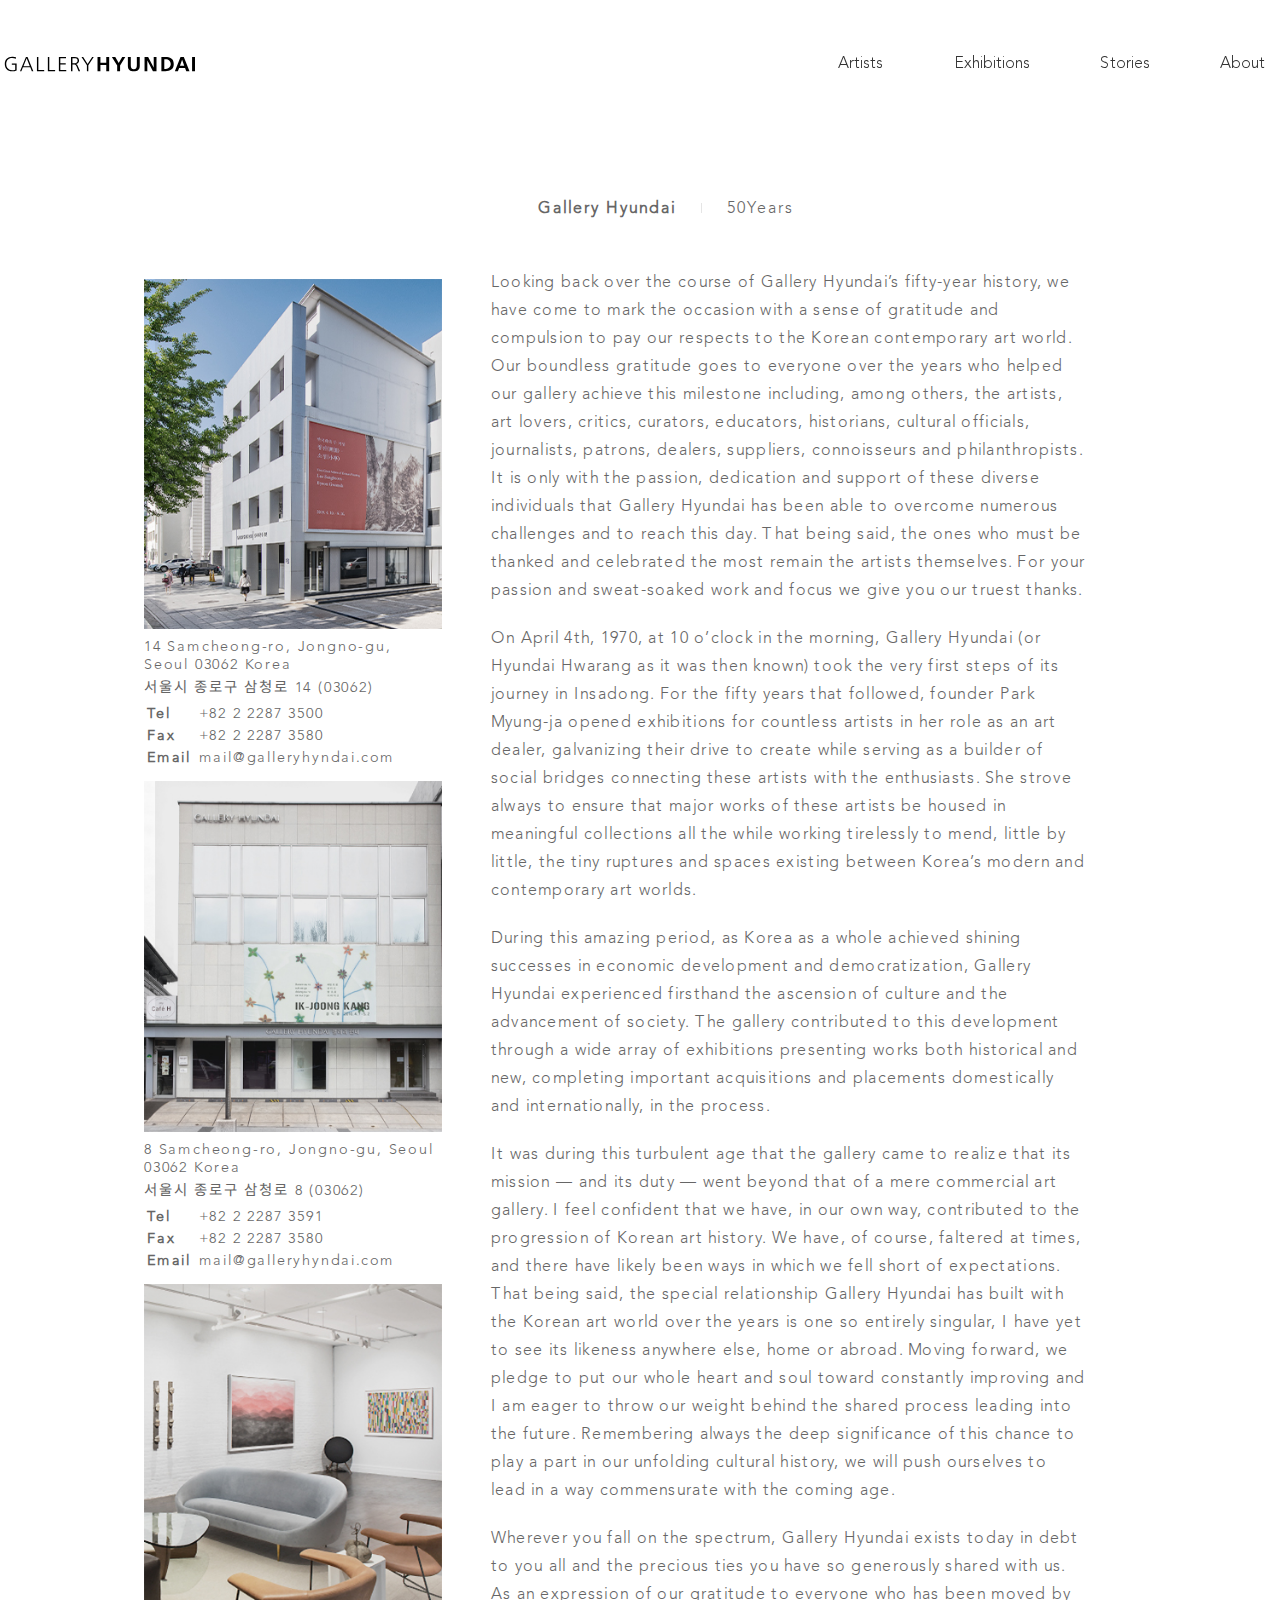
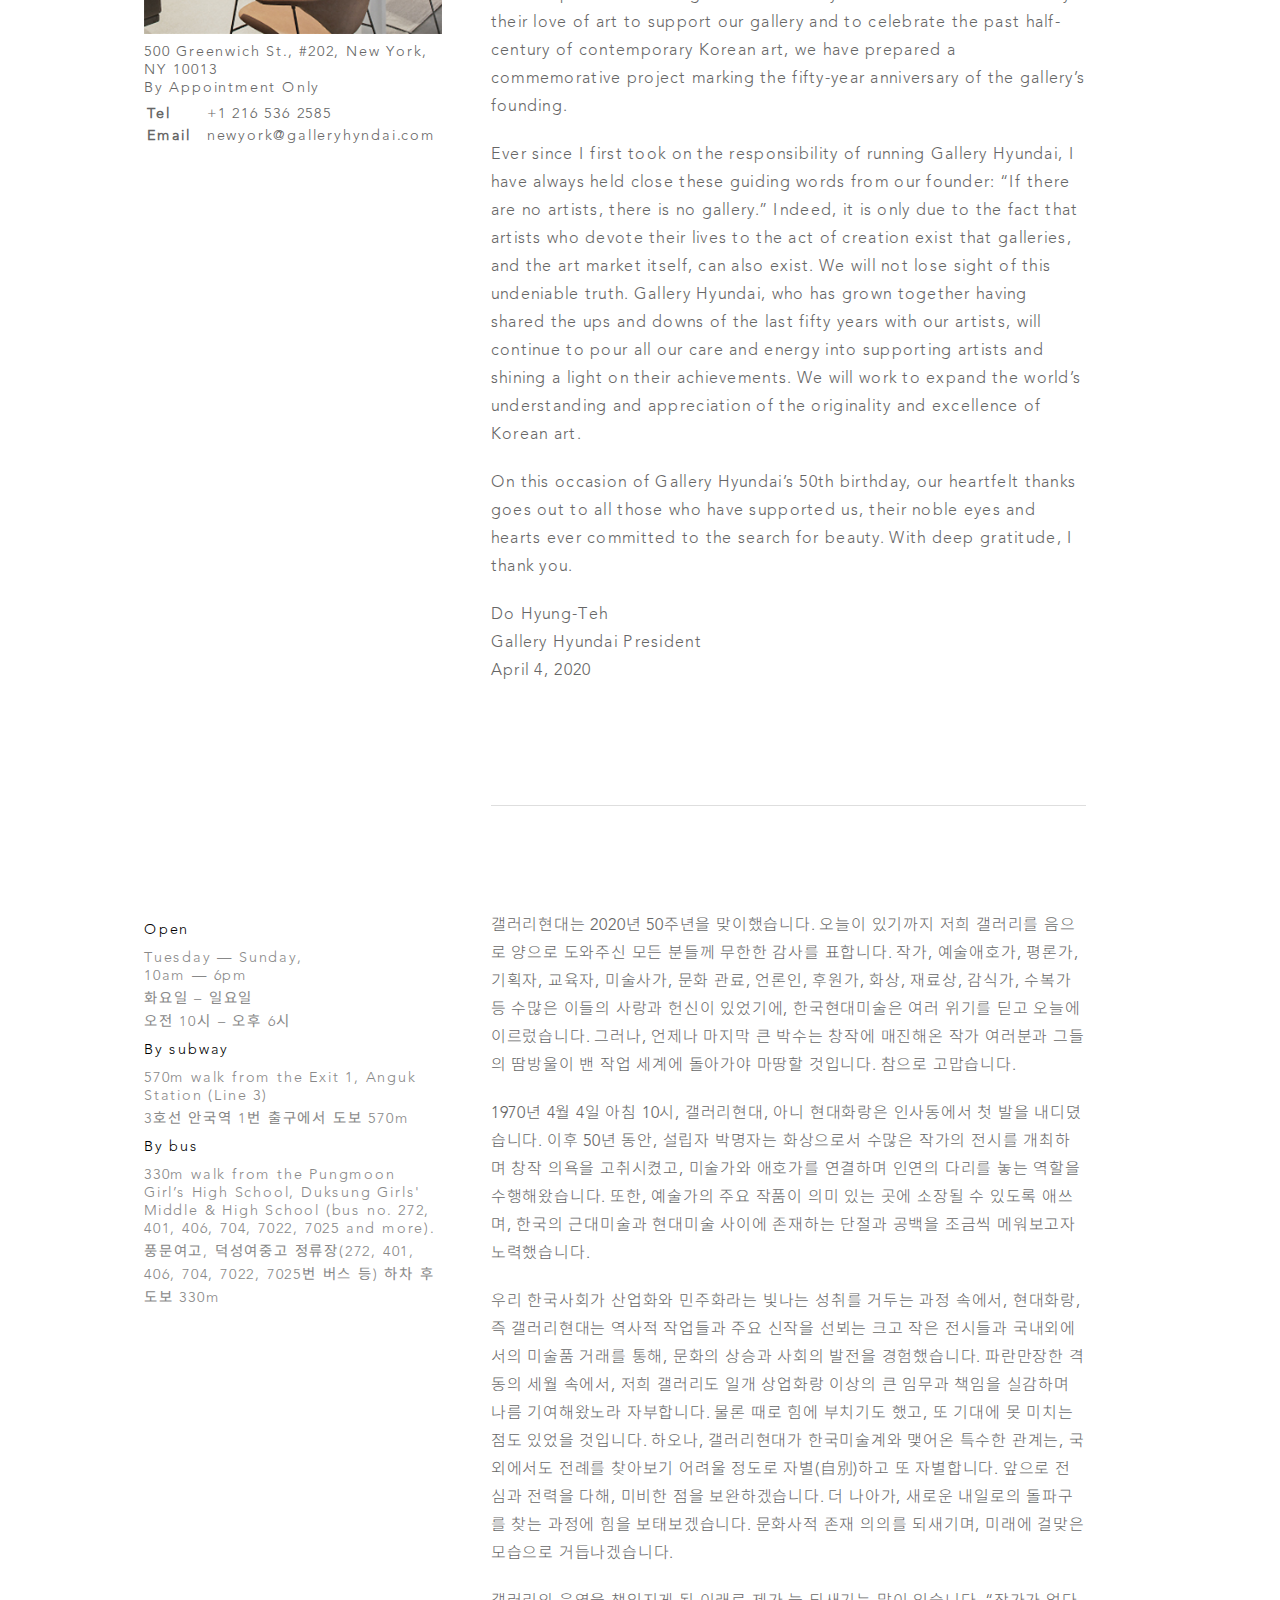
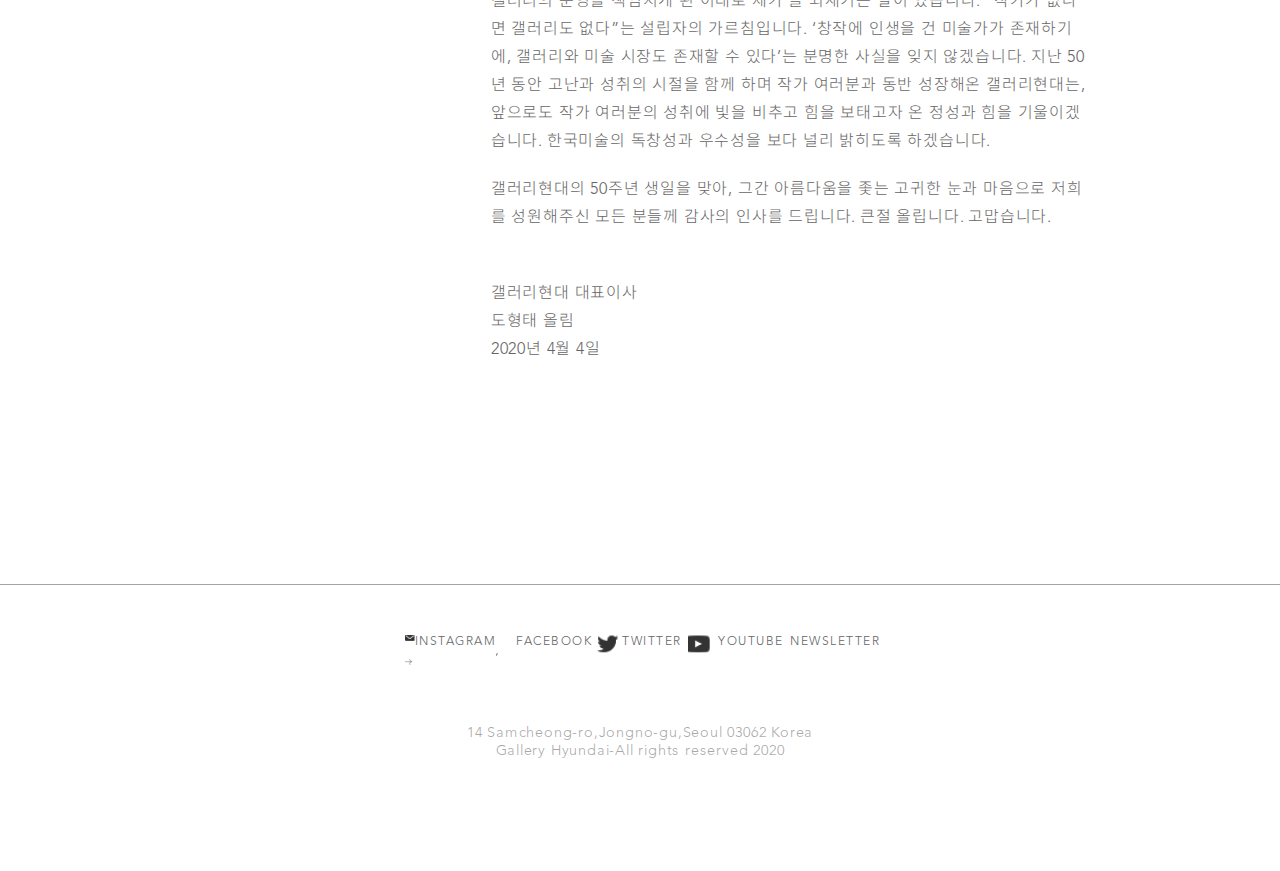
==== about.html @ af6b9f0b "upload" ====
<!DOCTYPE html>
<html lang="en">
<head>
    <meta charset="UTF-8">
    <meta http-equiv="X-UA-Compatible" content="IE=edge">
    <meta name="viewport" content="width=device-width, initial-scale=1.0">
    <title>Document</title>
    <link rel="stylesheet" href="./css/about.css">
</head>
<body>
    <header>
        <div>
            <button class="menubtn"><span>메뉴</span></button>

            <h1>
                <a href="./index.html"><img src="./img/GALLERYHYUNDAI/logo.svg" alt="로고"></a>
            </h1>
            
            <div class="headmenu">
                <ul>
                    <li><a href="./artists.html">Artists</a></li>
                    <li><a href="./Exhibitions.html">Exhibitions</a></li>
                    <li><a href="./stories.html">Stories</a></li>
                    <li><a href="./about.html">About</a></li>
                    <li><a href="./about.html">Gallery Hyundai</a></li>
                    <li><a href="./fifthieth.html">50Years</a></li>
                    <li><a href="#">Search</a></li>
                </ul>
            </div>

            <button class="srchbtn"></button>

            <div class="headsearch">
                <form>
                    <input type="search" name="search" placeholder="Search">
                    <button></button>
                </form>
            </div>
        </div>
    </header>

    <script>
        const menubtn = document.querySelector('.menubtn');
        const headmenuact = document.querySelector('.headmenu');

        menubtn.onclick = function(){
            menubtn.classList.toggle('active');
            headmenuact.classList.toggle('active');
        }
    </script>

    <main>
            <ul>
                <li><a href="./about.html"><b>Gallery Hyundai</b></a></li>
                <li><a href="./fifthieth.html">50Years</a></li>
            </ul>
        <div>
            <div class="leftbox">
                <ul>
                    <li>
                        <figure><img src="./img/GALLERYHYUNDAI/AbouttheGalleryGALLERYHYUNDAI/GalleryHyundai1.jpg" alt="갤러리"></figure>
                        <p>14 Samcheong-ro, Jongno-gu, Seoul 03062 Korea</p>
                        <p>서울시 종로구 삼청로 14 (03062)</p>
                        <table>
                            <tbody>
                                <tr>
                                    <td>Tel</td>
                                    <td>+82 2 2287 3500</td>
                                </tr>
                                <tr>
                                    <td>Fax</td>
                                    <td>+82 2 2287 3580</td>
                                </tr>
                                <tr>
                                    <td>Email</td>
                                    <td><a href="#">mail@galleryhyndai.com</a></td>
                                </tr>
                            </tbody>
                        </table>
                    </li>

                    <li>
                        <figure><img src="./img/GALLERYHYUNDAI/AbouttheGalleryGALLERYHYUNDAI/GalleryHyundai2.jpg" alt="갤러리"></figure>
                        <p>8 Samcheong-ro, Jongno-gu, Seoul 03062 Korea</p>
                        <p>서울시 종로구 삼청로 8 (03062)</p>
                        <table>
                            <tbody>
                                <tr>
                                    <td>Tel</td>
                                    <td>+82 2 2287 3591</td>
                                </tr>
                                <tr>
                                    <td>Fax</td>
                                    <td>+82 2 2287 3580</td>
                                </tr>
                                <tr>
                                    <td>Email</td>
                                    <td><a href="#">mail@galleryhyndai.com</a></td>
                                </tr>
                            </tbody>
                        </table>
                    </li>

                    <li>
                        <figure><img src="./img/GALLERYHYUNDAI/AbouttheGalleryGALLERYHYUNDAI/NewYork.jpg" alt="뉴욕"></figure>
                        <p>500 Greenwich St., #202, New York, NY 10013</p>
                        <p>By Appointment Only</p>
                        <table>
                            <tbody>
                                <tr>
                                    <td>Tel</td>
                                    <td>+1 216 536 2585</td>
                                </tr>
                                <tr>
                                    <td>Email</td>
                                    <td><a href="#">newyork@galleryhyndai.com</a></td>
                                </tr>
                            </tbody>
                        </table>
                    </li>
                </ul>
            </div>

                <div class="rightbox">
                    <p>Looking back over the course of Gallery Hyundai’s fifty-year history, we have come to mark the occasion with a sense of gratitude and compulsion to pay our respects to the Korean contemporary art world. Our boundless gratitude goes to everyone over the years who helped our gallery achieve this milestone including, among others, the artists, art lovers, critics, curators, educators, historians, cultural officials, journalists, patrons, dealers, suppliers, connoisseurs and philanthropists. It is only with the passion, dedication and support of these diverse individuals that Gallery Hyundai has been able to overcome numerous challenges and to reach this day. That being said, the ones who must be thanked and celebrated the most remain the artists themselves. For your passion and sweat-soaked work and focus we give you our truest thanks.</p>
                    <p>On April 4th, 1970, at 10 o’clock in the morning, Gallery Hyundai (or Hyundai Hwarang as it was then known) took the very first steps of its journey in Insadong. For the fifty years that followed, founder Park Myung-ja opened exhibitions for countless artists in her role as an art dealer, galvanizing their drive to create while serving as a builder of social bridges connecting these artists with the enthusiasts. She strove always to ensure that major works of these artists be housed in meaningful collections all the while working tirelessly to mend, little by little, the tiny ruptures and spaces existing between Korea’s modern and contemporary art worlds.</p>
                    <p>During this amazing period, as Korea as a whole achieved shining successes in economic development and democratization, Gallery Hyundai experienced firsthand the ascension of culture and the advancement of society. The gallery contributed to this development through a wide array of exhibitions presenting works both historical and new, completing important acquisitions and placements domestically and internationally, in the process.</p>
                    <p>It was during this turbulent age that the gallery came to realize that its mission — and its duty — went beyond that of a mere commercial art gallery. I feel confident that we have, in our own way, contributed to the progression of Korean art history. We have, of course, faltered at times, and there have likely been ways in which we fell short of expectations. That being said, the special relationship Gallery Hyundai has built with the Korean art world over the years is one so entirely singular, I have yet to see its likeness anywhere else, home or abroad. Moving forward, we pledge to put our whole heart and soul toward constantly improving and I am eager to throw our weight behind the shared process leading into the future. Remembering always the deep significance of this chance to play a part in our unfolding cultural history, we will push ourselves to lead in a way commensurate with the coming age.</p>
                    <p>Wherever you fall on the spectrum, Gallery Hyundai exists today in debt to you all and the precious ties you have so generously shared with us. As an expression of our gratitude to everyone who has been moved by their love of art to support our gallery and to celebrate the past half-century of contemporary Korean art, we have prepared a commemorative project marking the fifty-year anniversary of the gallery’s founding.</p>
                    <p>Ever since I first took on the responsibility of running Gallery Hyundai, I have always held close these guiding words from our founder: “If there are no artists, there is no gallery.” Indeed, it is only due to the fact that artists who devote their lives to the act of creation exist that galleries, and the art market itself, can also exist. We will not lose sight of this undeniable truth. Gallery Hyundai, who has grown together having shared the ups and downs of the last fifty years with our artists, will continue to pour all our care and energy into supporting artists and shining a light on their achievements. We will work to expand the world’s understanding and appreciation of the originality and excellence of Korean art.</p>
                    <p>On this occasion of Gallery Hyundai’s 50th birthday, our heartfelt thanks goes out to all those who have supported us, their noble eyes and hearts ever committed to the search for beauty. With deep gratitude, I thank you.</p>
                    <p>Do Hyung-Teh
                        Gallery Hyundai President
                        April 4, 2020</p>
                </div>

            
                <div class="leftunderbox">
                    <article>
                        <h3>Open</h3>
                        <p>Tuesday — Sunday,
                            10am — 6pm
                            화요일 – 일요일
                            오전 10시 – 오후 6시</p>
                    </article>

                    <article>
                        <h3>By subway</h3>
                        <p>570m walk from the Exit 1, Anguk Station (Line 3)
                            3호선 안국역 1번 출구에서 도보 570m</p>
                    </article>

                    <article>
                        <h3>By bus</h3>
                        <p>330m walk from the Pungmoon Girl’s High School, Duksung Girls' Middle & High School (bus no. 272, 401, 406, 704, 7022, 7025 and more).
                            풍문여고, 덕성여중고 정류장(272, 401, 406, 704, 7022, 7025번 버스 등) 하차 후 도보 330m</p>
                    </article>
                </div>

                <div class="rightunderbox">
                    <p>갤러리현대는 2020년 50주년을 맞이했습니다. 오늘이 있기까지 저희 갤러리를 음으로 양으로 도와주신 모든 분들께 무한한 감사를 표합니다. 작가, 예술애호가, 평론가, 기획자, 교육자, 미술사가, 문화 관료, 언론인, 후원가, 화상, 재료상, 감식가, 수복가 등 수많은 이들의 사랑과 헌신이 있었기에, 한국현대미술은 여러 위기를 딛고 오늘에 이르렀습니다. 그러나, 언제나 마지막 큰 박수는 창작에 매진해온 작가 여러분과 그들의 땀방울이 밴 작업 세계에 돌아가야 마땅할 것입니다. 참으로 고맙습니다.</p>
                    <p>1970년 4월 4일 아침 10시, 갤러리현대, 아니 현대화랑은 인사동에서 첫 발을 내디뎠습니다. 이후 50년 동안, 설립자 박명자는 화상으로서 수많은 작가의 전시를 개최하며 창작 의욕을 고취시켰고, 미술가와 애호가를 연결하며 인연의 다리를 놓는 역할을 수행해왔습니다. 또한, 예술가의 주요 작품이 의미 있는 곳에 소장될 수 있도록 애쓰며, 한국의 근대미술과 현대미술 사이에 존재하는 단절과 공백을 조금씩 메워보고자 노력했습니다.</p>
                    <p>우리 한국사회가 산업화와 민주화라는 빛나는 성취를 거두는 과정 속에서, 현대화랑, 즉 갤러리현대는 역사적 작업들과 주요 신작을 선뵈는 크고 작은 전시들과 국내외에서의 미술품 거래를 통해, 문화의 상승과 사회의 발전을 경험했습니다. 파란만장한 격동의 세월 속에서, 저희 갤러리도 일개 상업화랑 이상의 큰 임무과 책임을 실감하며 나름 기여해왔노라 자부합니다. 물론 때로 힘에 부치기도 했고, 또 기대에 못 미치는 점도 있었을 것입니다. 하오나, 갤러리현대가 한국미술계와 맺어온 특수한 관계는, 국외에서도 전례를 찾아보기 어려울 정도로 자별(自別)하고 또 자별합니다. 앞으로 전심과 전력을 다해, 미비한 점을 보완하겠습니다. 더 나아가, 새로운 내일로의 돌파구를 찾는 과정에 힘을 보태보겠습니다. 문화사적 존재 의의를 되새기며, 미래에 걸맞은 모습으로 거듭나겠습니다.</p>
                    <p>갤러리의 운영을 책임지게 된 이래로 제가 늘 되새기는 말이 있습니다. “작가가 없다면 갤러리도 없다”는 설립자의 가르침입니다. ‘창작에 인생을 건 미술가가 존재하기에, 갤러리와 미술 시장도 존재할 수 있다’는 분명한 사실을 잊지 않겠습니다. 지난 50년 동안 고난과 성취의 시절을 함께 하며 작가 여러분과 동반 성장해온 갤러리현대는, 앞으로도 작가 여러분의 성취에 빛을 비추고 힘을 보태고자 온 정성과 힘을 기울이겠습니다. 한국미술의 독창성과 우수성을 보다 널리 밝히도록 하겠습니다.</p>
                    <p>갤러리현대의 50주년 생일을 맞아, 그간 아름다움을 좇는 고귀한 눈과 마음으로 저희를 성원해주신 모든 분들께 감사의 인사를 드립니다. 큰절 올립니다. 고맙습니다.</p>
                    <p>
                        갤러리현대 대표이사
                        도형태 올림
                        2020년 4월 4일</p>
                </div>
        </div>

    </main>

    <footer>
        <ul>
            <li><a href="#">INSTAGRAM</a></li>    
            <li><a href="#">FACEBOOK</a></li>    
            <li><a href="#">TWITTER</a></li>
            <li><a href="#">YOUTUBE</a></li>    
            <li><a href="#">NEWSLETTER</a></li>
        </ul>
        <div>
            <P>14 Samcheong-ro,Jongno-gu,Seoul 03062 Korea</P>
            <P>Gallery Hyundai-All rights reserved 2020</P>
        </div>

    </footer>
    
</body>
</html>
---- css/about.css ----
@import url(./common.css);

main{
    width:100%;
    max-width: 1640px;
    margin:200px auto;
    padding:0 20px;
}
main>ul{
    width:100%;
    margin:50px auto;
    display:flex;
    justify-content: center;
    
}
main>ul>li{
    width:auto;
}

main>ul>li::before{
    content: "";
    display: inline-block;
    width: 1px;
    height: 10px;
    margin-right:25px;
    margin-left:25px;
    background-color: #e5e5e5;
}

main>ul>li:nth-child(1):before{
    content: '';
    background:none;
}

main>ul>li>a{}
main>ul>li:nth-child(2):hover{
    font-weight: 600;
}

main>div{
    margin:0 auto;
    padding: 0 10%;
    display:flex;
    justify-content: space-between;
    width:100%;
    flex-wrap: wrap;
}

.leftbox{
    width:30%; height:auto;
    margin:0;
}
.leftbox>ul{width:100%;}
.leftbox>ul li{width:100%;
    margin:10px 0;
}
.leftbox>ul li figure{width:100%;
    margin-bottom: 10px;
}
.leftbox>ul li figure img{width:100%;}
.leftbox>ul li p{
    font-size: 0.9rem;
}
.leftbox>ul li table{
    margin:5px 0;
}
.leftbox>ul li table tbody{}
.leftbox>ul li table tbody tr{}
.leftbox>ul li table tbody tr td{
    font-size: 0.9rem;
}
.leftbox>ul li table tbody tr td:nth-child(1){
    font-weight: bold;
    width:20%;
}
.leftbox>ul li table tbody tr td a{}

.rightbox{
    width:60%;
    height:auto;
    margin-right:50px;
    margin-left:20px;
    font-weight: 300;
}

.rightbox::after{
    content: '';
    display: inline-block;
    width:100%; height:1px;
    background-color: #66666637;
    margin-top: 100px;
}
.rightbox p{
    margin-bottom:20px;
    line-height: 1.75;
    letter-spacing: 0.08rem;
    white-space: pre-line;
}

.leftunderbox{
    width:30%; height:auto;
    margin:0;
    margin-top: 100px;
}
.leftunderbox article{
    margin:10px 0;
}
.leftunderbox article h3{
    font-size: 0.9rem;
    color:black;
    font-weight: 500;
    margin:10px 0 ;
}
.leftunderbox article p{
    white-space: pre-line;
    font-size: 0.9rem;
    color:#888888;
}

.rightunderbox{
    width:60%;
    margin-right:50px;
    margin-left:20px;
    margin-top:100px;
}
.rightunderbox p{
    margin-bottom:20px;
    line-height: 1.75;
    font-weight: 300;
    letter-spacing: 0.05rem;
    white-space: pre-line;
}

/* ====================================================================================
====================================================================================
==================================================================================== */
@media(max-width:1023px) {
    main{
        width:100%;
        max-width: 1640px;
        margin:80px auto;
        padding:0 20px;
    }
    main>ul{
        width:100%;
        margin:50px auto;
        display:flex;
        justify-content: center;
        
    }
    main>ul>li{
        width:auto;
    }
    
    main>ul>li::before{
        content: "";
        display: inline-block;
        width: 1px;
        height: 10px;
        margin-right:25px;
        margin-left:25px;
        background-color: #e5e5e5;
    }
    
    main>ul>li:nth-child(1):before{
        content: '';
        background:none;
    }
    
    main>ul>li>a{}
    main>ul>li:nth-child(2):hover{
        font-weight: 600;
    }
    
    main>div{
        display:flex;
        justify-content: space-between;
        width:98%;
        flex-wrap: wrap;
        padding:0;
    }

    .leftbox{
        width:30%; height:auto;
        margin:0;
    }
    .leftbox>ul{width:100%;}
    .leftbox>ul li{width:100%;
        margin:10px 0;
    }
    .leftbox>ul li figure{width:100%;
        margin-bottom: 10px;
    }
    .leftbox>ul li figure img{width:100%;}
    .leftbox>ul li p{width:100%;
        font-size: 0.9rem;
    }
    .leftbox>ul li table{
        margin:5px 0;
    }
    .leftbox>ul li table tbody{}
    .leftbox>ul li table tbody tr{}
    .leftbox>ul li table tbody tr td{
        font-size: 0.9rem;
    }
    .leftbox>ul li table tbody tr td:nth-child(1){
        font-weight: bold;
        width:20%;
    }
    .leftbox>ul li table tbody tr td a{}
    
    .rightbox{
        width:60%;
        height:auto;
        font-weight: 300;
        margin:0;
        margin-left:2%;
        
    }
    
    .rightbox::after{
        content: '';
        display: inline-block;
        width:100%; height:1px;
        background-color: #66666637;
        margin-top: 100px;
    }
    .rightbox p{
        width:100%;
        margin:0; padding:0;
        margin-bottom:20px;
        line-height: 1.75;
        letter-spacing: 0.08rem;
        white-space: pre-line;
    }
    
    .leftunderbox{
        width:30%; height:auto;
        margin:0;
    }
    .leftunderbox article{
        margin:10px 0;
    }
    .leftunderbox article h3{
        font-size: 0.9rem;
        color:black;
        font-weight: 500;
        margin:10px 0 ;
    }
    .leftunderbox article p{
        white-space: pre-line;
        font-size: 0.9rem;
        color:#888888;
    }
    
    .rightunderbox{
        width:60%;
        height:auto;
        font-weight: 300;
        margin:0;
        margin-left:2%;
    }
    .rightunderbox p{
        margin-bottom:20px;
        line-height: 1.75;
        font-weight: 300;
        letter-spacing: 0.05rem;
        white-space: pre-line;
    }
}






/* ====================================================================================
====================================================================================
==================================================================================== */
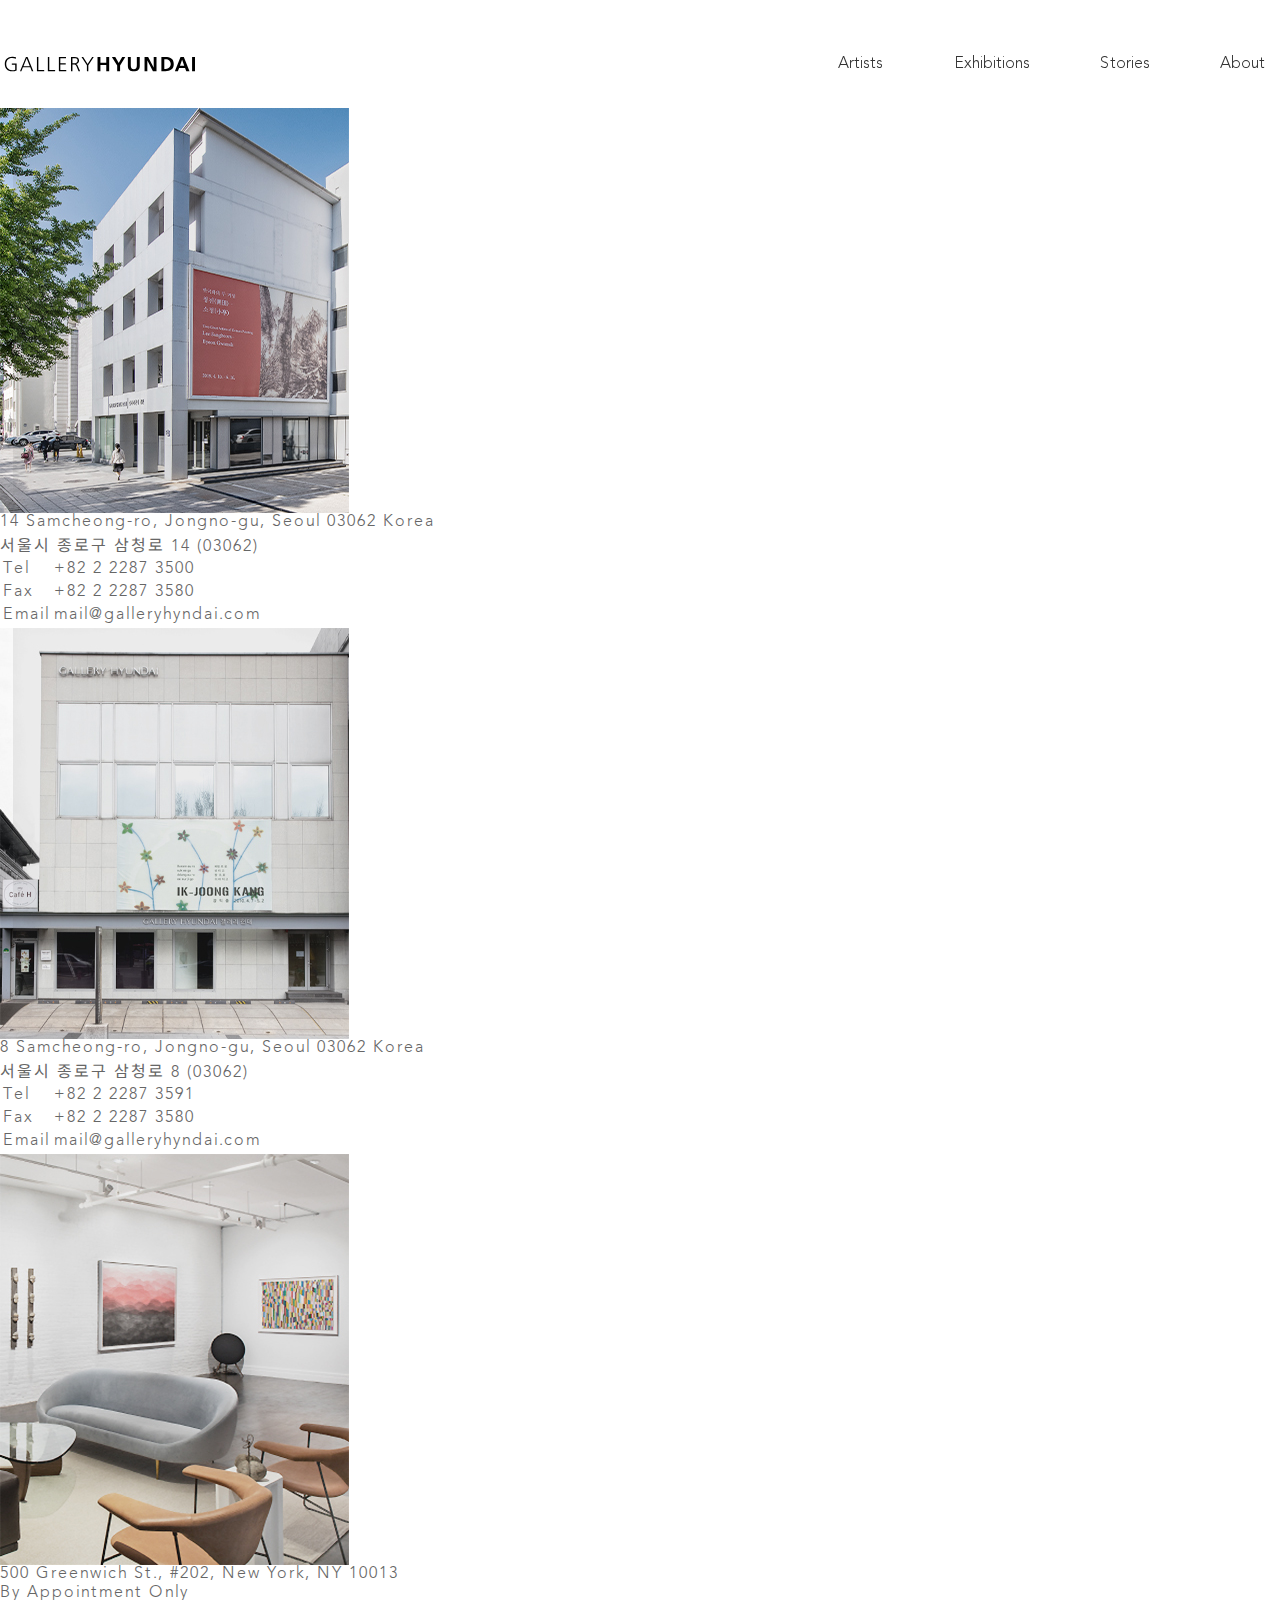
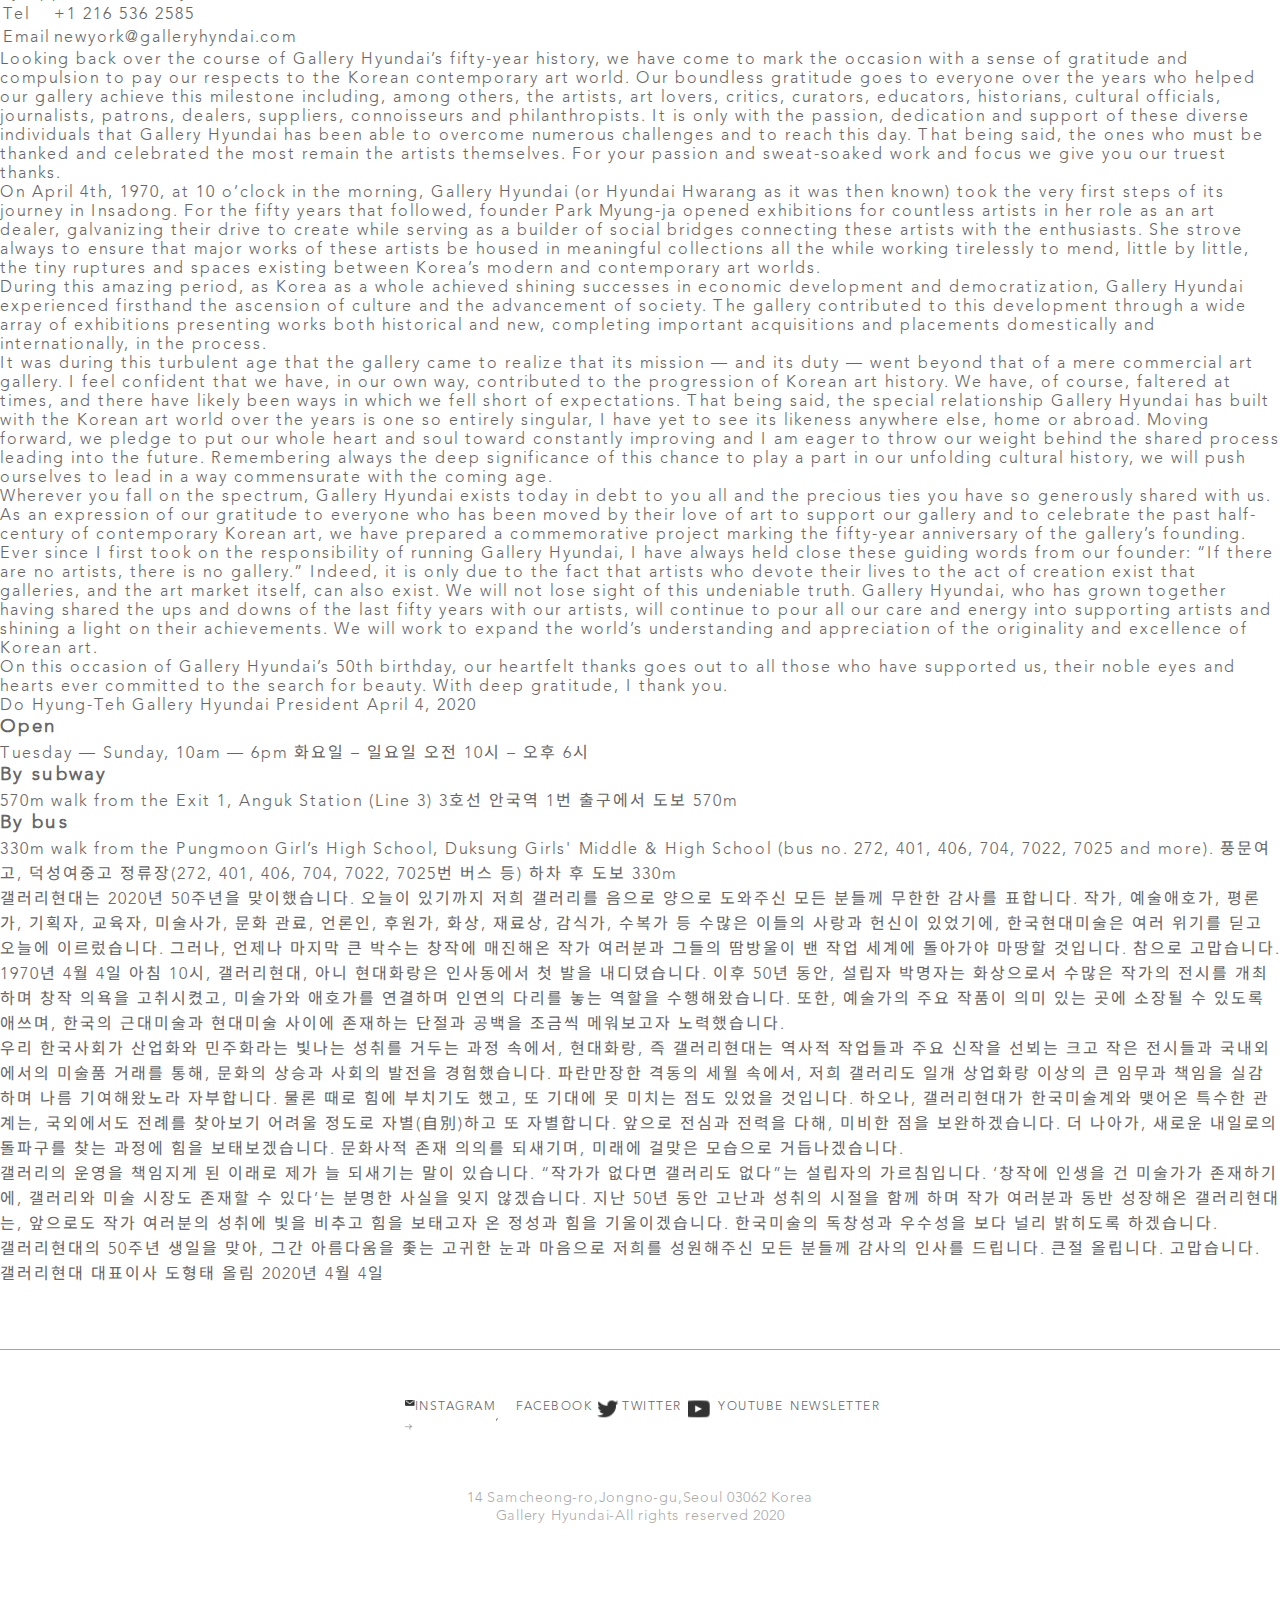
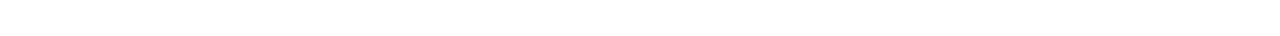
==== commit 9eb925c4: "og upload" ====
--- a/about.html
+++ b/about.html
@@ -4,8 +4,21 @@
     <meta charset="UTF-8">
     <meta http-equiv="X-UA-Compatible" content="IE=edge">
     <meta name="viewport" content="width=device-width, initial-scale=1.0">
-    <title>Document</title>
-    <link rel="stylesheet" href="./css/about.css">
+    <!-- 오픈 그래프 -->
+    <meta property="og:url"                content="https://taehwan13.github.io/clonehy/" />
+    <meta property="og:type"               content="website" />
+    <meta property="og:title"              content="Hyundai Gallery" />
+    <meta property="og:description"        content="현대갤러리" />
+    <meta property="og:image"              content="./img/GALLERYHYUNDAI/AbouttheGalleryGALLERYHYUNDAI/GalleryHyundai1" />
+
+    <meta property="twitter:card"          content="summary" />
+    <meta property="twitter:site"          content="현대갤러리" />
+    <meta property="twitter:title"         content="Hyundai Gallery" />
+    <meta property="twitter:description"   content="Hyundai Gallery" />
+    <meta property="twitter:image"         content="./img/GALLERYHYUNDAI/AbouttheGalleryGALLERYHYUNDAI/GalleryHyundai1" />
+    <meta property="twitter:url"           content="https://taehwan13.github.io/clonehy/" />    <title>Document</title>
+    <link href="./css/index.css" rel="stylesheet">
+    <link rel="icon" type="image/png" href="./img/favicon-16x16.png" sizes="16x16" />
 </head>
 <body>
     <header>
--- a/css/index.css
+++ b/css/index.css
@@ -0,0 +1,491 @@
+@import url('./common.css');
+
+main{   
+    width: 100%; min-height: auto;
+    max-width: 1640px;
+    margin:5% auto;
+    }
+
+.big{
+    width:100%; height:auto;
+    margin:0;
+    position: relative;
+    max-width: 1640px;
+}
+
+.big>div{
+    width:100%;
+}
+
+.big>div>ul{width:100%;}
+
+.big>div>ul li{width:100%;}
+
+.big>div>ul li a{width:100%;}
+
+.big>div>ul li a figure{width:100%;
+}
+
+.big>div>ul li a figure img{width:100%;
+    
+}
+
+.big>div>ul li a figure figcaption{
+    width:20%; height:auto;
+    position: absolute;
+    left:5%; bottom:7%;
+    color:white;
+}
+
+.big>div>ul li a figure figcaption span{
+    color:white;
+    font-size: 1.5rem;
+
+}
+
+.big>div>ul li a figure figcaption p:nth-of-type(1){
+    color:white;
+    font-size: 3rem;
+    font-weight: bold;
+    letter-spacing: 0.25rem;
+    margin-top: 15px;
+}
+
+.big>div>ul li a figure figcaption p:nth-of-type(2){
+    color:white;
+    font-size: 1rem;
+    margin-top: 20px;
+}
+
+
+.big>div>ul li a figure:nth-of-type(2)>figcaption>span{
+    color:black;
+}
+.big>div>ul li a figure:nth-of-type(2)>figcaption p{
+    color:black;
+}
+
+/* ============================================================================================
+============================================================================================
+============================================================================================ */
+    @media(max-width:1023px){
+        main{   
+            width: 100%; min-height: auto;
+            max-width: 1640px;
+            margin:5% auto;
+            }
+        
+        .big{
+            width:100%; height:auto;
+            margin:0;
+            position: relative;
+        }
+        
+        .big>div{
+            width:100%;
+        }
+        
+        .big>div>ul{width:100%;}
+        
+        .big>div>ul li{width:100%;}
+        
+        .big>div>ul li a{width:100%;}
+        
+        .big>div>ul li a figure{
+            width:100%;
+            
+        }
+        
+        .big>div>ul li a figure img{width:100%;
+            
+        }
+        
+        .big>div>ul li a figure figcaption{
+            width:20%; height:auto;
+            position: absolute;
+            left:5%; bottom:7%;
+            color:white;
+        }
+
+        .big>div>ul li a figure figcaption span{
+            color:white;
+            font-size: 0.75rem;
+        
+        }
+        
+        .big>div>ul li a figure figcaption p:nth-of-type(1){
+            color:white;
+            font-size: 1.5rem;
+            font-weight: bold;
+            letter-spacing: 0.25rem;
+            margin-top: 15px;
+        }
+        
+        .big>div>ul li a figure figcaption p:nth-of-type(2){
+            color:white;
+            font-size: 0.5rem;
+            margin-top: 20px;
+        }
+        
+        
+        .big>div>ul li a figure:nth-of-type(2)>figcaption>span{
+            color:black;
+        }
+        .big>div>ul li a figure:nth-of-type(2)>figcaption p{
+            color:black;
+        }
+
+        
+    }
+
+/* ============================================================================================
+============================================================================================
+============================================================================================ */
+.big>div>ul>li:nth-child(1){width:100%; }
+.big>div>ul>li:nth-child(2){width:100%; display:none;}
+.big>div>ul>li:nth-child(3){width:100%; display:none;}
+
+/* @keyframes ani01{
+    0% { 
+        .big>div figure:nth-child(1){opacity: 1;}
+        .big>div figure:nth-child(2){opacity: 0;}
+        .big>div figure:nth-child(3){opacity: 0;}
+    }
+    50%{
+        .big>div figure:nth-child(1){opacity: 0;}
+        .big>div figure:nth-child(2){opacity: 1;}
+        .big>div figure:nth-child(3){opacity: 0;}
+    }
+    100%{
+        .big>div figure:nth-child(1){opacity: 0;}
+        .big>div figure:nth-child(2){opacity: 0;}
+        .big>div figure:nth-child(3){opacity: 1;}
+    }
+}  */
+
+
+.bigdot{
+    position: absolute;
+    bottom:5%; left:0%;
+    text-align: center;
+}
+.bigdot>button{
+    width:3%; bottom:40px;
+}
+.bigdot>button:nth-child(1){
+    
+    left:48.5%; 
+    width:1%; height:3px;
+    background-color: white;
+    border:none;
+}
+.bigdot>button:nth-child(2){
+    
+    left:50%; 
+    width:1%; height:3px;
+    background-color: white;
+    border:none;
+}
+.bigdot>button:nth-child(3){
+    
+    left:51.5%;
+    width:1%; height:3px;
+    background-color: white;
+    border:none;
+}
+
+
+.mainstory{
+    width: 100%; height:auto;
+    margin:100px auto;
+    display: flex;
+    justify-content: space-between;
+
+}
+.mainstory li{
+    width:30%;
+}
+.mainstory li a{width:100%;}
+.mainstory li a img{width:100%;}
+.mainstory li a article{
+    margin-top: 20px;
+}
+.mainstory li a article span{
+    font-size: 1em;
+    font-weight: 200;
+    letter-spacing: 0.05em;
+}
+.mainstory li a article h2{
+    color:black;
+    margin-top: 10px;
+    font-size: 1.5rem;
+    font-weight: 400;
+    letter-spacing: 0.05em;
+}
+
+/* ============================================================================================
+============================================================================================
+============================================================================================ */
+
+    @media(max-width:1023px){
+        .mainstory{
+            width: 98%; height:auto;
+            margin:50px auto;
+            display: flex;
+            justify-content: space-between;
+        
+        }
+        .mainstory li{
+            width:30%;
+        }
+        .mainstory li a{width:100%;}
+        .mainstory li a img{width:100%;}
+        .mainstory li a article{
+            margin-top: 20px;
+            
+        }
+        .mainstory li a article span{
+            font-size: 1rem;
+            font-weight: 200;
+            letter-spacing: 0.05em;
+        }
+        .mainstory li a article h2{
+            color:black;
+            margin-top: 10px;
+            font-size: 1rem;
+            font-weight: 400;
+            letter-spacing: 0.09em;
+            
+        }
+        .bigdot{
+            display:none;
+            position: absolute;
+            bottom:5%; left:48%;
+        }
+
+    }
+
+/* ============================================================================================
+============================================================================================
+============================================================================================ */
+.mainnews{
+    width:100%; height:auto;
+    margin:100px auto;
+}
+.mainnews a{
+    width:100%; height:auto;
+    display: flex;
+    justify-content: space-between;
+}
+.mainnews a img{
+    width:65%; height:auto;
+}
+.mainnews a article{
+    width:35%; height:auto;
+    margin:0 10px;
+    text-align: center;
+}
+
+.mainnews a article span{
+    display:block;
+    height:auto;
+    padding:5%;
+    margin:10% auto;
+    letter-spacing: 0.2em;
+}
+
+.mainnews a article span::after{
+    content: '';
+    display: block;
+    width:27px; height:2px;
+    margin:40px auto;
+    background-color: #dbdbdb;
+}
+
+.mainnews a article h2{
+    display:inline;
+    color:black;
+    letter-spacing: 0.025em;
+    font-family: Arno;
+    font-size: 2.5rem;
+    font-weight: 500;
+    white-space: pre-line;
+    margin:0;
+    padding:2%;
+    padding-top:5%;
+}
+.mainnews a article p{
+    font-size: 1.125rem;
+    margin:100px auto;
+    font-weight: 400;
+    letter-spacing: 0.025em;
+    white-space: pre-line;
+    max-width: 380px;
+}
+
+.subnews{
+    display:flex;
+    width:100%; height:auto;
+    flex-wrap: wrap;
+    margin:100px auto;
+    justify-content: space-between;
+}
+.subnews li{
+    width:22%;
+    margin-bottom:50px;
+}
+.subnews li a{width:100%;}
+.subnews li a img{width:100%;}
+.subnews li a p:nth-of-type(1){
+    margin-top: 20px;
+    font-size: 0.8em;
+    
+}
+.subnews li a p:nth-of-type(2){ 
+    color:#222222;
+    margin-top: 20px;
+    margin-bottom:10px;
+    font-size: 1.2rem;
+    font-weight: 400;
+    letter-spacing: 0.1em;
+    flex-shrink: 0;
+    overflow:hidden;
+    text-overflow: ellipsis;
+    
+}
+.subnews li a span{
+    font-size: 0.8rem;
+    letter-spacing: 0.1em;
+    
+}
+
+/* ============================================================================================
+============================================================================================
+============================================================================================ */
+
+    @media(max-width:1023px){
+        .mainnews{
+            width:98%; height:auto;
+            margin:100px auto;
+        }
+        .mainnews a{
+            width:100%; height:auto;
+            display: block;
+            justify-content: space-between;
+        }
+        .mainnews a img{
+            width:100%; height:auto;
+        }
+        .mainnews a article{
+            width:100%; height:auto;
+            margin:0 10px;
+            text-align: center;
+        }
+        
+        .mainnews a article span{
+            display:block;
+            height:auto;
+            font-size: 1rem;
+            letter-spacing: 0.05em;
+            margin:0 auto; 
+            padding:0;
+            margin-top:20px;
+        }
+        
+        .mainnews a article span::after{
+            content: '';
+            display: block;
+            width:27px; height:1px;
+            background-color: #dbdbdb;
+            margin:8px auto;
+        }
+        
+        .mainnews a article h2{
+            display:inline;
+            color:black;
+            letter-spacing: 0.025em;
+            font-family: Arno;
+            font-size: 1.5rem;
+            font-weight: 500;
+            white-space: pre-line;
+            margin:0;
+            padding:0;
+        }
+        .mainnews a article p{
+            font-size: 0.9rem;
+            font-weight: 400;
+            letter-spacing: 0.025em;
+            white-space: pre-line;
+            max-width: 380px;
+            margin:10px auto;
+            line-height: 1.5rem;
+        }
+        
+
+        .subnews{
+            display:flex;
+            width:98%; height:auto;
+            flex-wrap: wrap;
+            margin:100px auto;
+            justify-content: space-between;
+        }
+        .subnews li{
+            width:48%;
+            margin-bottom:25px;
+        }
+        .subnews li a{width:100%;}
+        .subnews li a img{width:100%;}
+        .subnews li a p:nth-of-type(1){
+            margin-top: 20px;
+            font-size: 0.8em;
+            
+        }
+        .subnews li a p:nth-of-type(2){ 
+            color:#222222;
+            margin-top: 10px;
+            margin-bottom:10px;
+            font-size: 1rem;
+            font-weight: 400;
+            letter-spacing: 0.075em;
+            flex-shrink: 0;
+            overflow:hidden;
+            text-overflow: ellipsis;
+            
+        }
+        .subnews li a span{
+            font-size: 0.8rem;
+            letter-spacing: 0.1em;
+            
+        }
+
+
+    }
+
+
+    /* ============================================================================================
+============================================================================================
+============================================================================================ */
+.more{width:100%; height:auto;}
+.more a{
+    margin: 100px auto;
+    width:182px; height: 70px;
+    padding-left: 30px;
+    border: 1px solid #66666659;
+    letter-spacing: 0.025rem;
+    background-color: none;
+    display: flex;
+    align-items: center;
+    font-size: 1em;
+    font-weight: 200;
+}
+
+.more a::after{
+    content: '';
+    padding-right:20px;
+    display: inline-block;
+    width:30px; height:30px;
+    background: url(../img/ico_package.png) -110px 0 / 200px no-repeat;
+    background-position: -80px 7px
+}
+
+
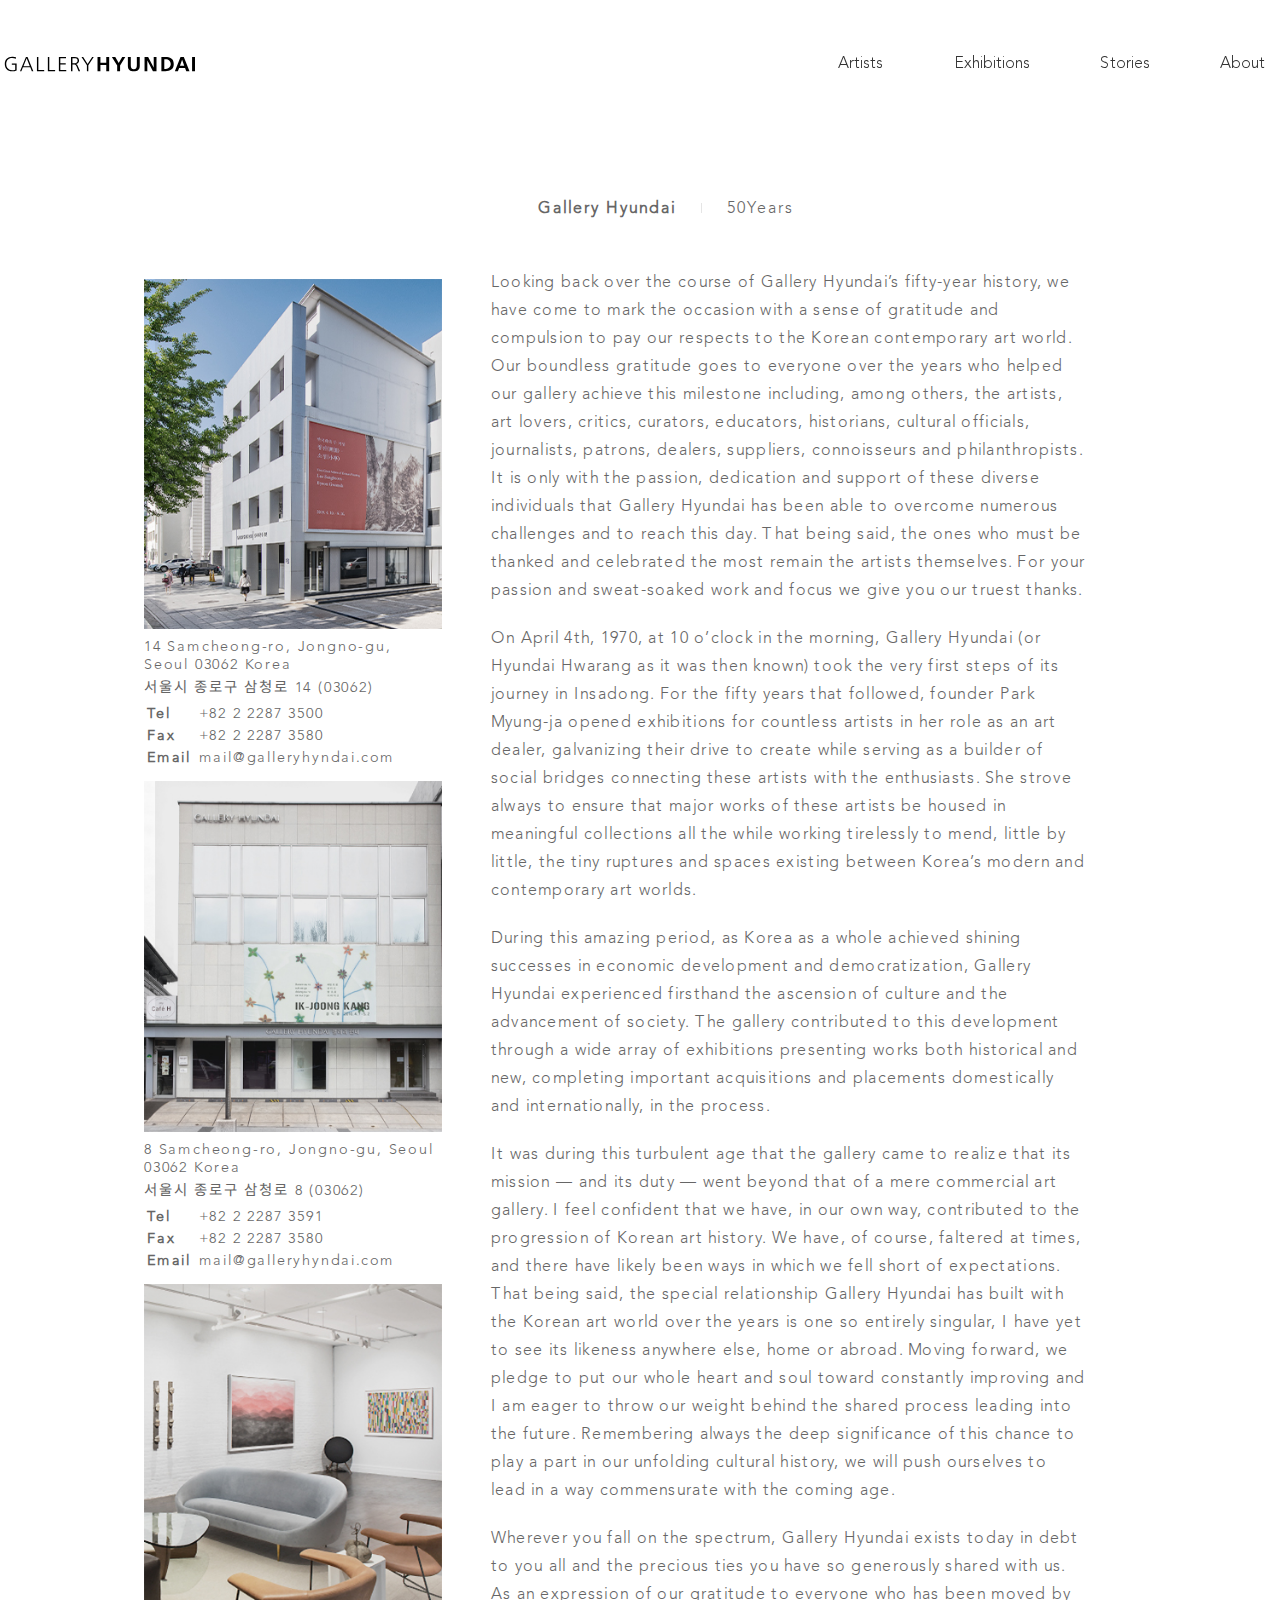
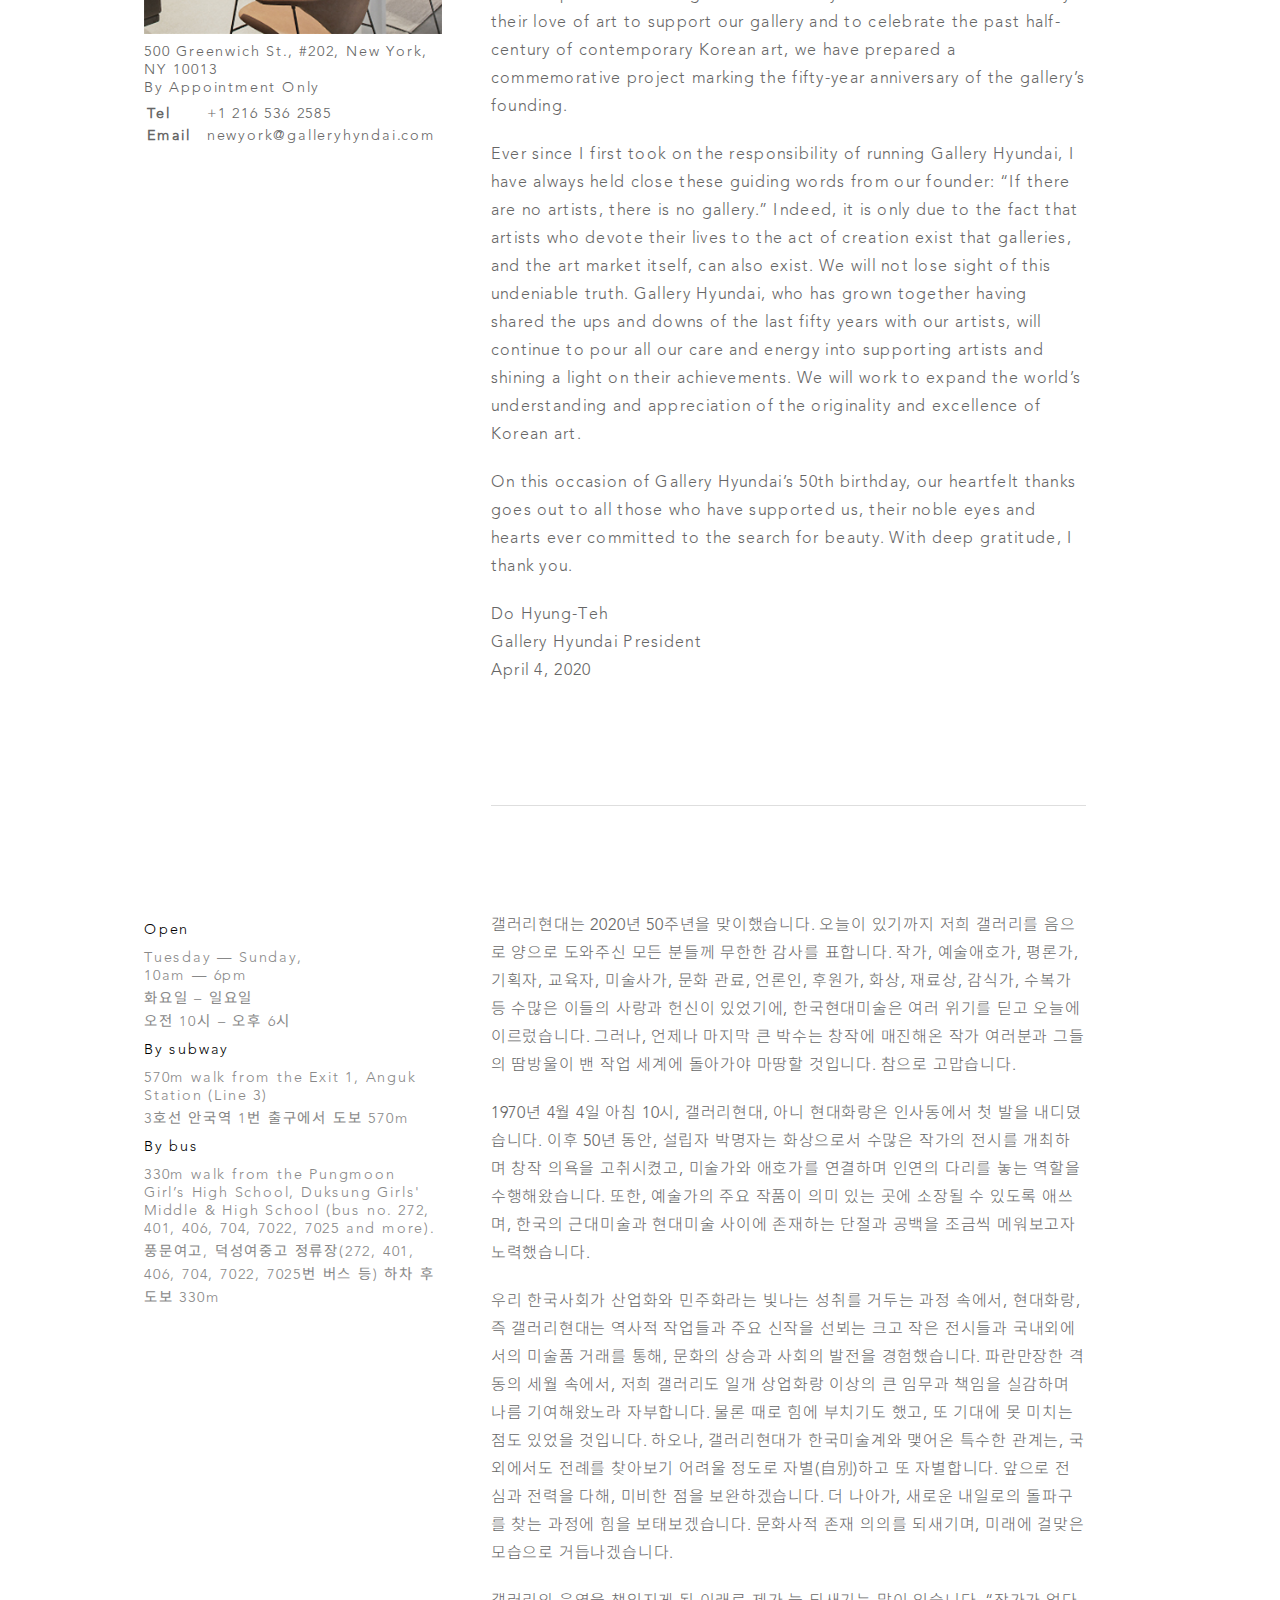
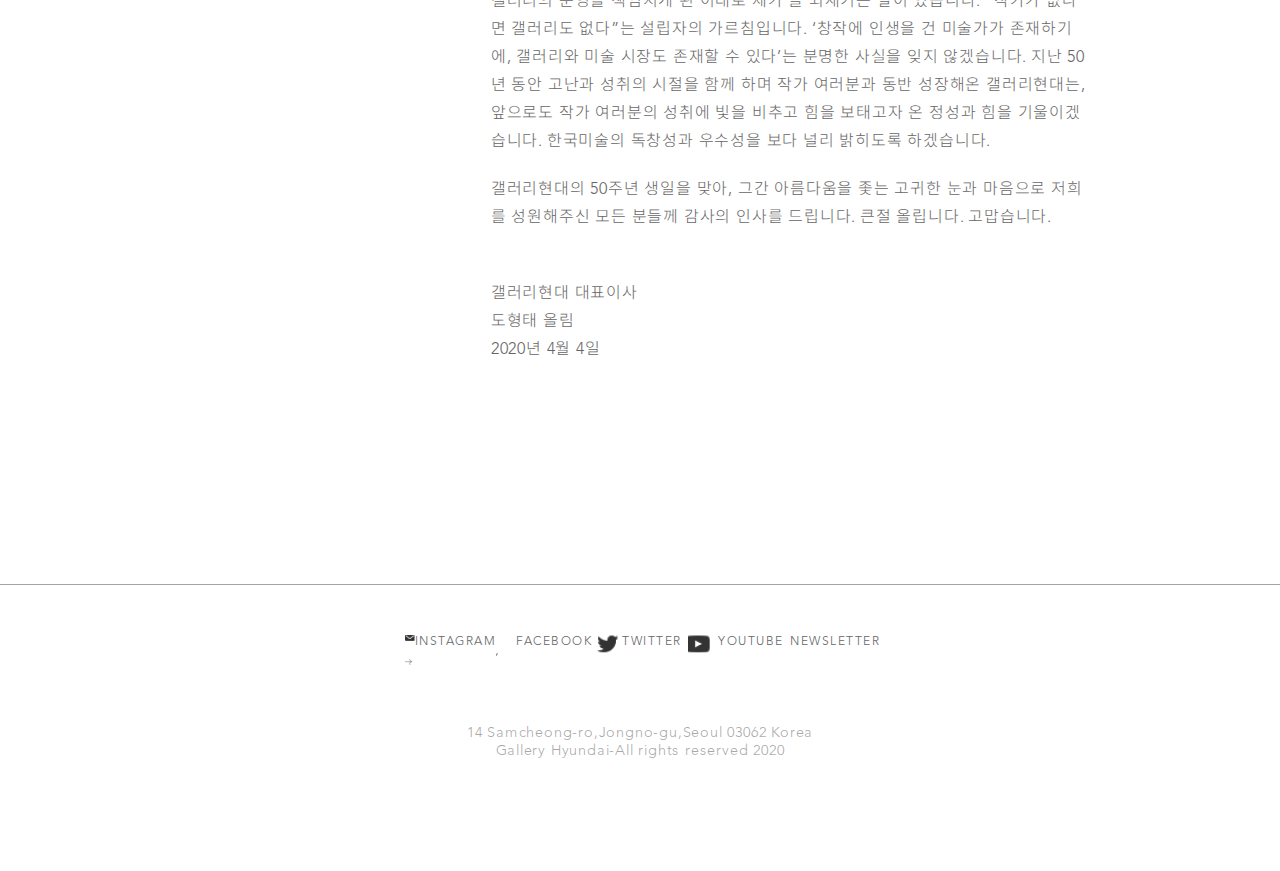
==== commit fbcbb598: "re-up" ====
--- a/about.html
+++ b/about.html
@@ -10,14 +10,13 @@
     <meta property="og:title"              content="Hyundai Gallery" />
     <meta property="og:description"        content="현대갤러리" />
     <meta property="og:image"              content="./img/GALLERYHYUNDAI/AbouttheGalleryGALLERYHYUNDAI/GalleryHyundai1" />
-
     <meta property="twitter:card"          content="summary" />
     <meta property="twitter:site"          content="현대갤러리" />
     <meta property="twitter:title"         content="Hyundai Gallery" />
     <meta property="twitter:description"   content="Hyundai Gallery" />
     <meta property="twitter:image"         content="./img/GALLERYHYUNDAI/AbouttheGalleryGALLERYHYUNDAI/GalleryHyundai1" />
     <meta property="twitter:url"           content="https://taehwan13.github.io/clonehy/" />    <title>Document</title>
-    <link href="./css/index.css" rel="stylesheet">
+    <link href="./css/about.css" rel="stylesheet">
     <link rel="icon" type="image/png" href="./img/favicon-16x16.png" sizes="16x16" />
 </head>
 <body>
@@ -187,10 +186,10 @@
 
     <footer>
         <ul>
-            <li><a href="#">INSTAGRAM</a></li>    
-            <li><a href="#">FACEBOOK</a></li>    
-            <li><a href="#">TWITTER</a></li>
-            <li><a href="#">YOUTUBE</a></li>    
+            <li><a href="https://www.instagram.com/galleryhyundai/">INSTAGRAM</a></li>    
+            <li><a href="https://www.facebook.com/galleryhyundai">FACEBOOK</a></li>    
+            <li><a href="https://twitter.com/GalleryHyundai1">TWITTER</a></li>
+            <li><a href="https://www.youtube.com/channel/UCZnvz-IcYgBk2dpej8D8vOA">YOUTUBE</a></li>    
             <li><a href="#">NEWSLETTER</a></li>
         </ul>
         <div>
--- a/css/about.css
+++ b/css/about.css
@@ -0,0 +1,279 @@
+@import url(./common.css);
+
+main{
+    width:100%;
+    max-width: 1640px;
+    margin:200px auto;
+    padding:0 20px;
+}
+main>ul{
+    width:100%;
+    margin:50px auto;
+    display:flex;
+    justify-content: center;
+    
+}
+main>ul>li{
+    width:auto;
+}
+
+main>ul>li::before{
+    content: "";
+    display: inline-block;
+    width: 1px;
+    height: 10px;
+    margin-right:25px;
+    margin-left:25px;
+    background-color: #e5e5e5;
+}
+
+main>ul>li:nth-child(1):before{
+    content: '';
+    background:none;
+}
+
+main>ul>li>a{}
+main>ul>li:nth-child(2):hover{
+    font-weight: 600;
+}
+
+main>div{
+    margin:0 auto;
+    padding: 0 10%;
+    display:flex;
+    justify-content: space-between;
+    width:100%;
+    flex-wrap: wrap;
+}
+
+.leftbox{
+    width:30%; height:auto;
+    margin:0;
+}
+.leftbox>ul{width:100%;}
+.leftbox>ul li{width:100%;
+    margin:10px 0;
+}
+.leftbox>ul li figure{width:100%;
+    margin-bottom: 10px;
+}
+.leftbox>ul li figure img{width:100%;}
+.leftbox>ul li p{
+    font-size: 0.9rem;
+}
+.leftbox>ul li table{
+    margin:5px 0;
+}
+.leftbox>ul li table tbody{}
+.leftbox>ul li table tbody tr{}
+.leftbox>ul li table tbody tr td{
+    font-size: 0.9rem;
+}
+.leftbox>ul li table tbody tr td:nth-child(1){
+    font-weight: bold;
+    width:20%;
+}
+.leftbox>ul li table tbody tr td a{}
+
+.rightbox{
+    width:60%;
+    height:auto;
+    margin-right:50px;
+    margin-left:20px;
+    font-weight: 300;
+}
+
+.rightbox::after{
+    content: '';
+    display: inline-block;
+    width:100%; height:1px;
+    background-color: #66666637;
+    margin-top: 100px;
+}
+.rightbox p{
+    margin-bottom:20px;
+    line-height: 1.75;
+    letter-spacing: 0.08rem;
+    white-space: pre-line;
+}
+
+.leftunderbox{
+    width:30%; height:auto;
+    margin:0;
+    margin-top: 100px;
+}
+.leftunderbox article{
+    margin:10px 0;
+}
+.leftunderbox article h3{
+    font-size: 0.9rem;
+    color:black;
+    font-weight: 500;
+    margin:10px 0 ;
+}
+.leftunderbox article p{
+    white-space: pre-line;
+    font-size: 0.9rem;
+    color:#888888;
+}
+
+.rightunderbox{
+    width:60%;
+    margin-right:50px;
+    margin-left:20px;
+    margin-top:100px;
+}
+.rightunderbox p{
+    margin-bottom:20px;
+    line-height: 1.75;
+    font-weight: 300;
+    letter-spacing: 0.05rem;
+    white-space: pre-line;
+}
+
+/* ====================================================================================
+====================================================================================
+==================================================================================== */
+@media(max-width:1023px) {
+    main{
+        width:100%;
+        max-width: 1640px;
+        margin:80px auto;
+        padding:0 20px;
+    }
+    main>ul{
+        width:100%;
+        margin:50px auto;
+        display:flex;
+        justify-content: center;
+        
+    }
+    main>ul>li{
+        width:auto;
+    }
+    
+    main>ul>li::before{
+        content: "";
+        display: inline-block;
+        width: 1px;
+        height: 10px;
+        margin-right:25px;
+        margin-left:25px;
+        background-color: #e5e5e5;
+    }
+    
+    main>ul>li:nth-child(1):before{
+        content: '';
+        background:none;
+    }
+    
+    main>ul>li>a{}
+    main>ul>li:nth-child(2):hover{
+        font-weight: 600;
+    }
+    
+    main>div{
+        display:flex;
+        justify-content: space-between;
+        width:98%;
+        flex-wrap: wrap;
+        padding:0;
+    }
+
+    .leftbox{
+        width:30%; height:auto;
+        margin:0;
+    }
+    .leftbox>ul{width:100%;}
+    .leftbox>ul li{width:100%;
+        margin:10px 0;
+    }
+    .leftbox>ul li figure{width:100%;
+        margin-bottom: 10px;
+    }
+    .leftbox>ul li figure img{width:100%;}
+    .leftbox>ul li p{width:100%;
+        font-size: 0.9rem;
+    }
+    .leftbox>ul li table{
+        margin:5px 0;
+    }
+    .leftbox>ul li table tbody{}
+    .leftbox>ul li table tbody tr{}
+    .leftbox>ul li table tbody tr td{
+        font-size: 0.9rem;
+    }
+    .leftbox>ul li table tbody tr td:nth-child(1){
+        font-weight: bold;
+        width:20%;
+    }
+    .leftbox>ul li table tbody tr td a{}
+    
+    .rightbox{
+        width:60%;
+        height:auto;
+        font-weight: 300;
+        margin:0;
+        margin-left:2%;
+        
+    }
+    
+    .rightbox::after{
+        content: '';
+        display: inline-block;
+        width:100%; height:1px;
+        background-color: #66666637;
+        margin-top: 100px;
+    }
+    .rightbox p{
+        width:100%;
+        margin:0; padding:0;
+        margin-bottom:20px;
+        line-height: 1.75;
+        letter-spacing: 0.08rem;
+        white-space: pre-line;
+    }
+    
+    .leftunderbox{
+        width:30%; height:auto;
+        margin:0;
+    }
+    .leftunderbox article{
+        margin:10px 0;
+    }
+    .leftunderbox article h3{
+        font-size: 0.9rem;
+        color:black;
+        font-weight: 500;
+        margin:10px 0 ;
+    }
+    .leftunderbox article p{
+        white-space: pre-line;
+        font-size: 0.9rem;
+        color:#888888;
+    }
+    
+    .rightunderbox{
+        width:60%;
+        height:auto;
+        font-weight: 300;
+        margin:0;
+        margin-left:2%;
+    }
+    .rightunderbox p{
+        margin-bottom:20px;
+        line-height: 1.75;
+        font-weight: 300;
+        letter-spacing: 0.05rem;
+        white-space: pre-line;
+    }
+}
+
+
+
+
+
+
+/* ====================================================================================
+====================================================================================
+==================================================================================== */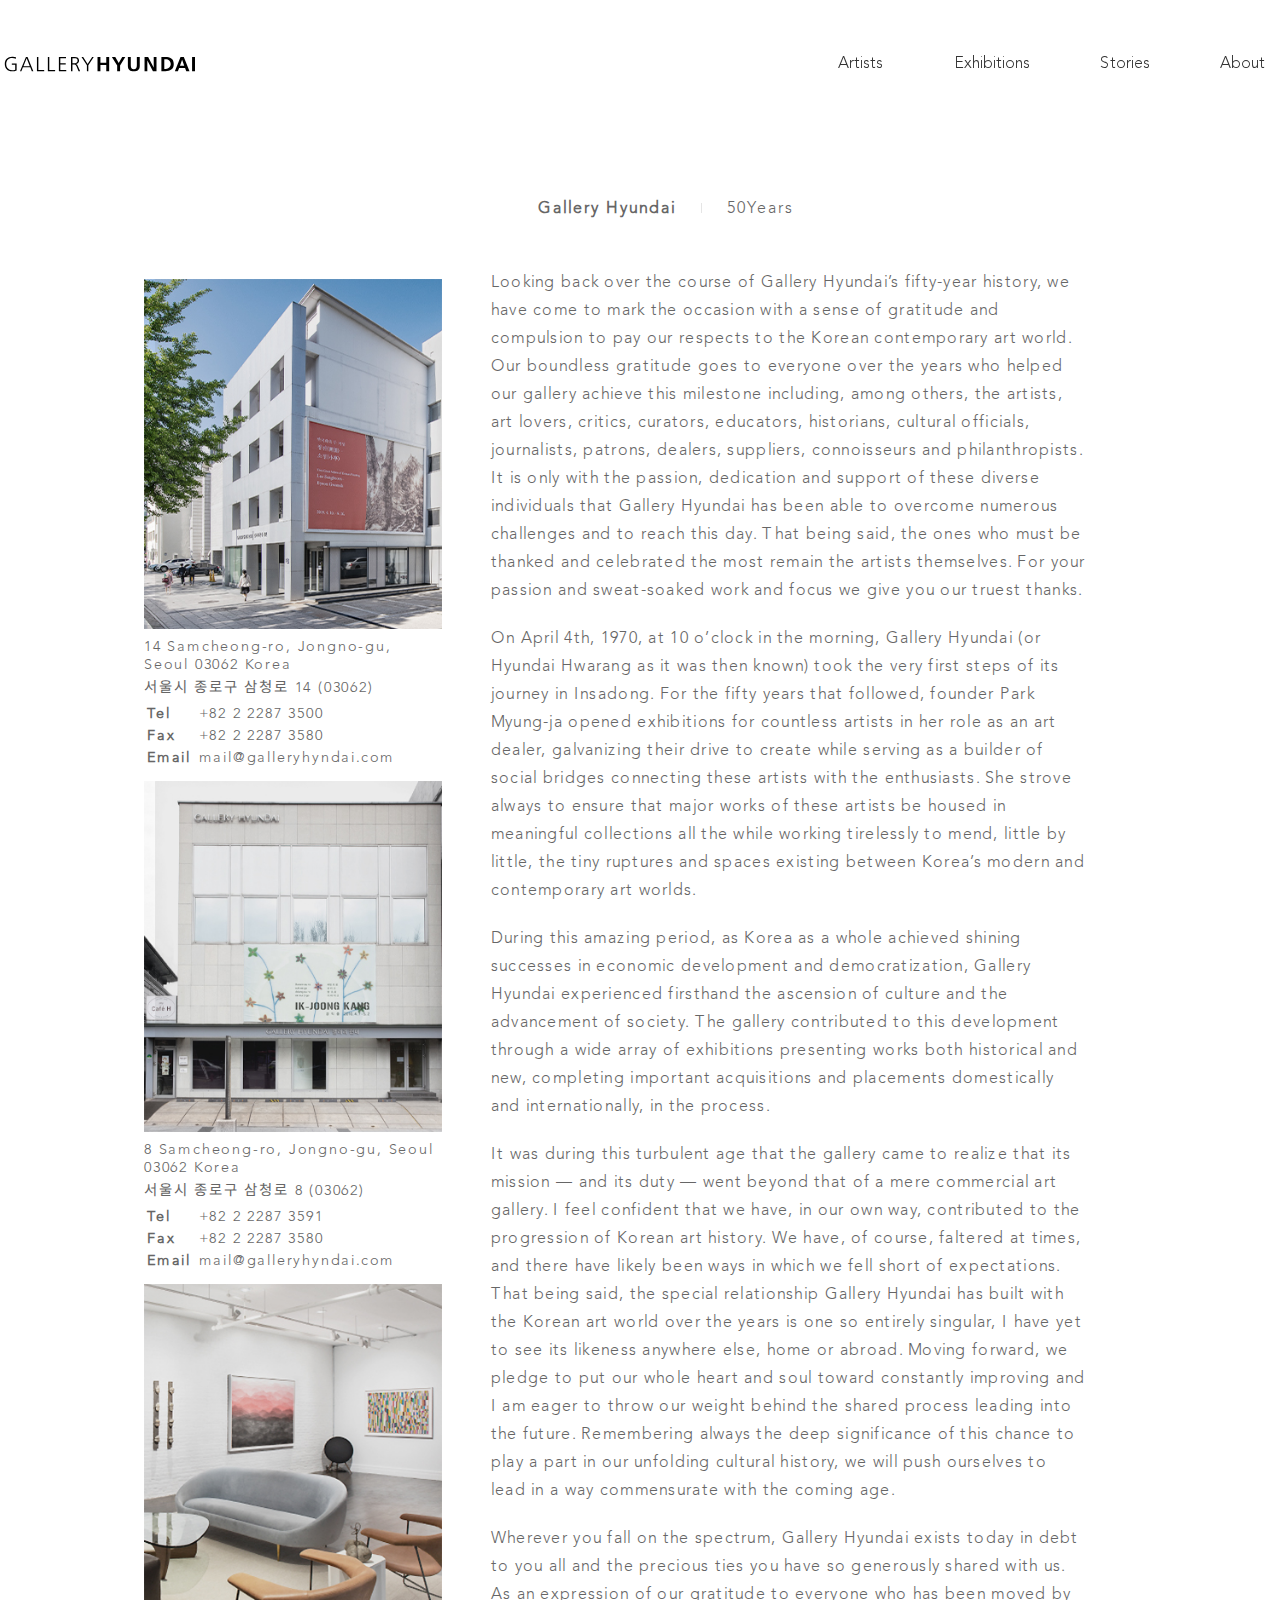
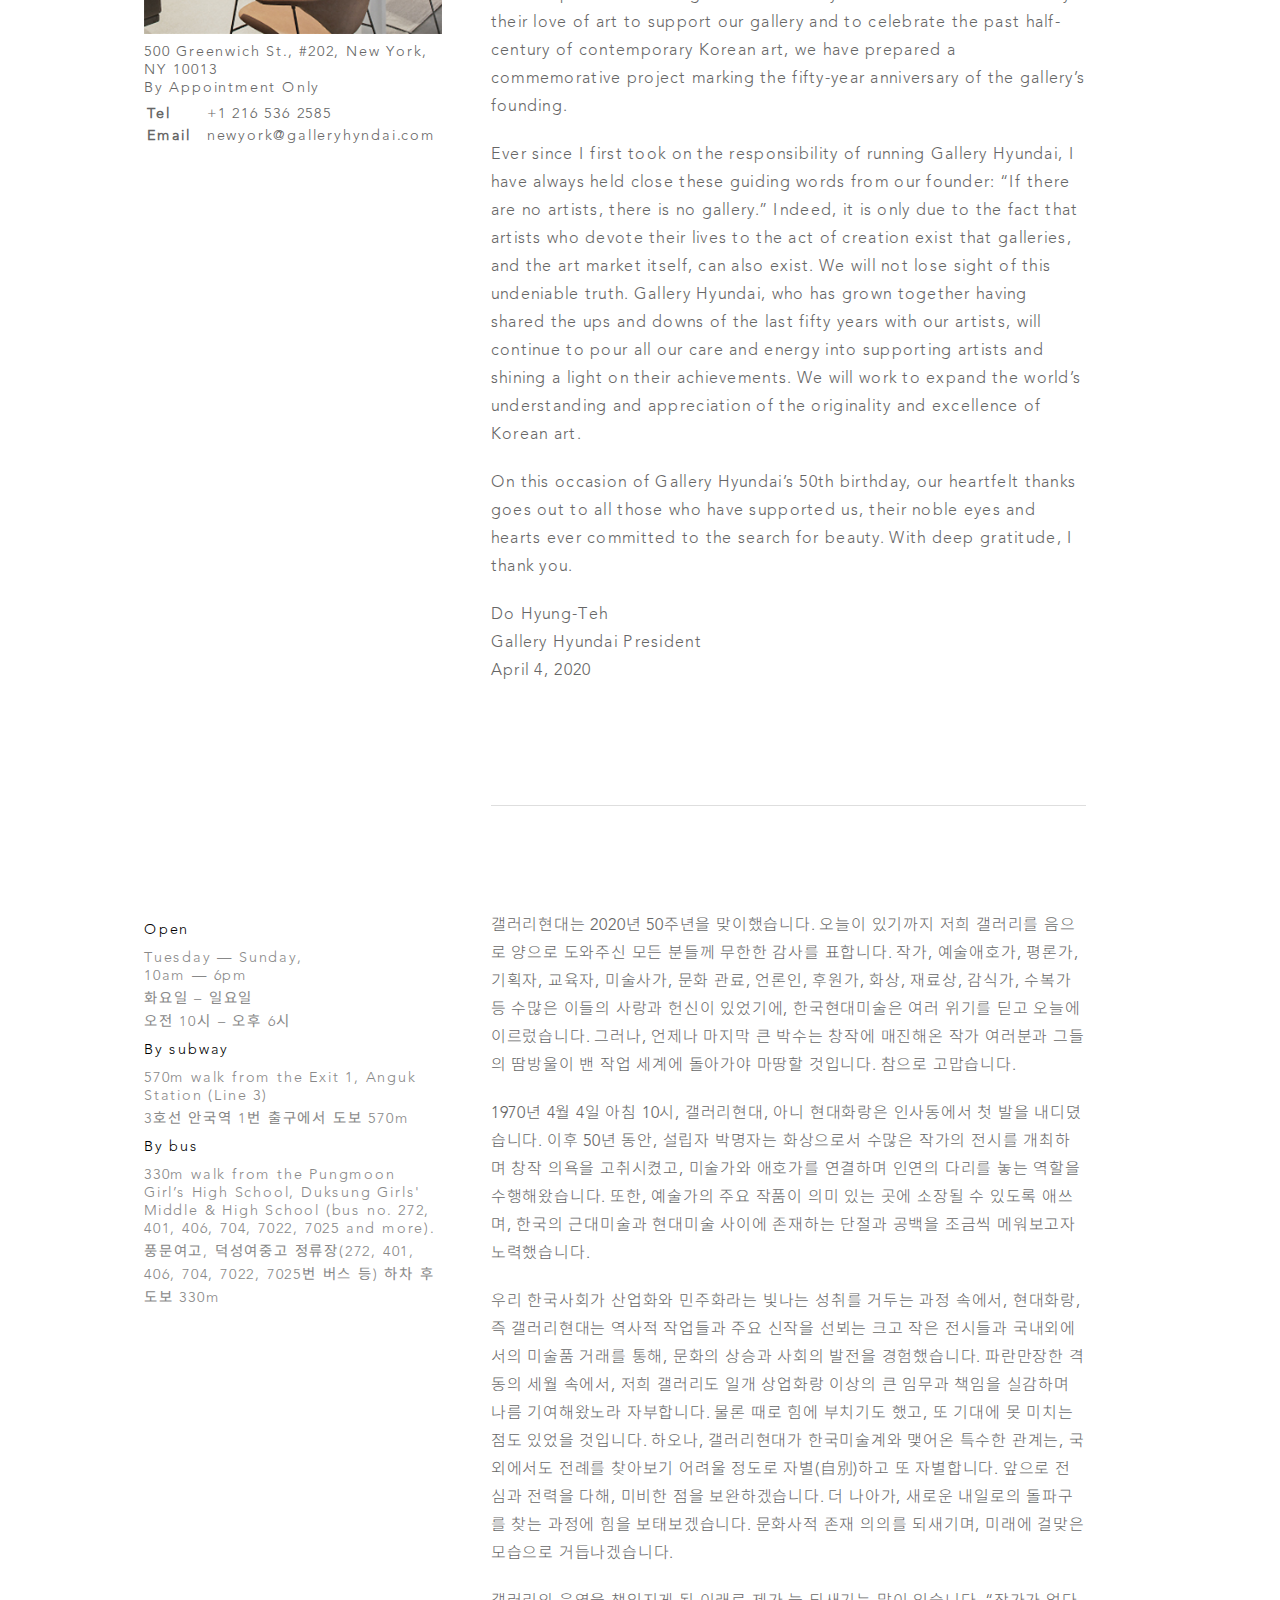
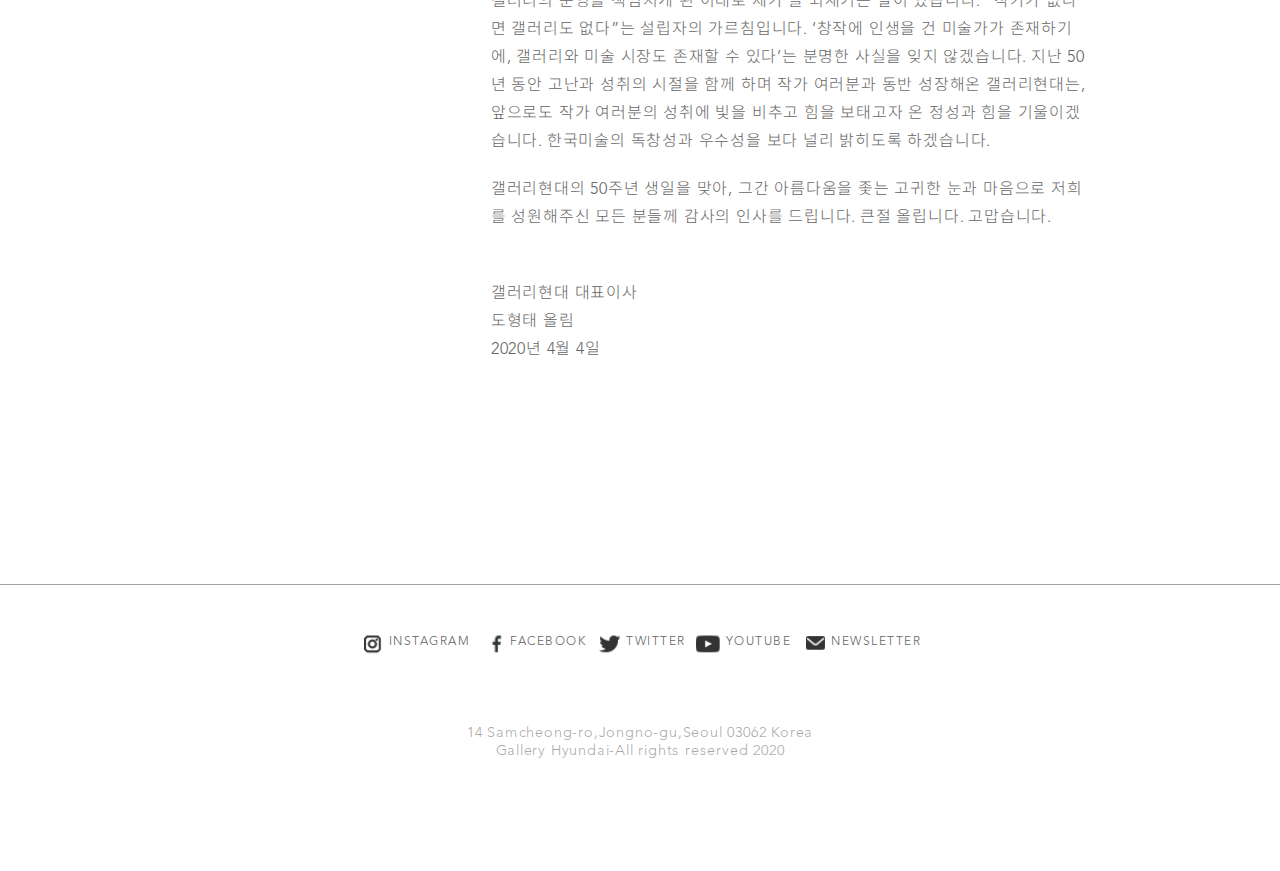
==== commit 405adc62: "srch & index img" ====
--- a/about.html
+++ b/about.html
@@ -36,17 +36,16 @@
                     <li><a href="./about.html">About</a></li>
                     <li><a href="./about.html">Gallery Hyundai</a></li>
                     <li><a href="./fifthieth.html">50Years</a></li>
-                    <li><a href="#">Search</a></li>
+                    <li class="headSrchBtn"><a href="#">Search</a></li>
                 </ul>
             </div>
 
-            <button class="srchbtn"></button>
-
             <div class="headsearch">
                 <form>
-                    <input type="search" name="search" placeholder="Search">
+                    <input type="text" name="search" placeholder="Search">
                     <button></button>
                 </form>
+                <button class="closeBtn"></button>
             </div>
         </div>
     </header>
@@ -54,11 +53,27 @@
     <script>
         const menubtn = document.querySelector('.menubtn');
         const headmenuact = document.querySelector('.headmenu');
+        const headSrchBtn = document.querySelector('.headSrchBtn');
+        const headSearch = document.querySelector('.headsearch');
+        const closeBtn = document.querySelector('.closeBtn');
 
         menubtn.onclick = function(){
             menubtn.classList.toggle('active');
             headmenuact.classList.toggle('active');
         }
+
+        headSrchBtn.addEventListener('click',function(){
+            headSrchBtn.classList.toggle('active');
+            headSearch.classList.toggle('active');
+            closeBtn.classList.toggle('active');
+        })
+
+        closeBtn.addEventListener('click',function(){
+            headSrchBtn.classList.toggle('active');
+            headSearch.classList.toggle('active');
+            closeBtn.classList.toggle('active');
+        })
+
     </script>
 
     <main>
--- a/css/about.css
+++ b/css/about.css
@@ -187,6 +187,7 @@
     .leftbox>ul{width:100%;}
     .leftbox>ul li{width:100%;
         margin:10px 0;
+        overflow: hidden;
     }
     .leftbox>ul li figure{width:100%;
         margin-bottom: 10px;
@@ -202,6 +203,7 @@
     .leftbox>ul li table tbody tr{}
     .leftbox>ul li table tbody tr td{
         font-size: 0.9rem;
+        
     }
     .leftbox>ul li table tbody tr td:nth-child(1){
         font-weight: bold;
